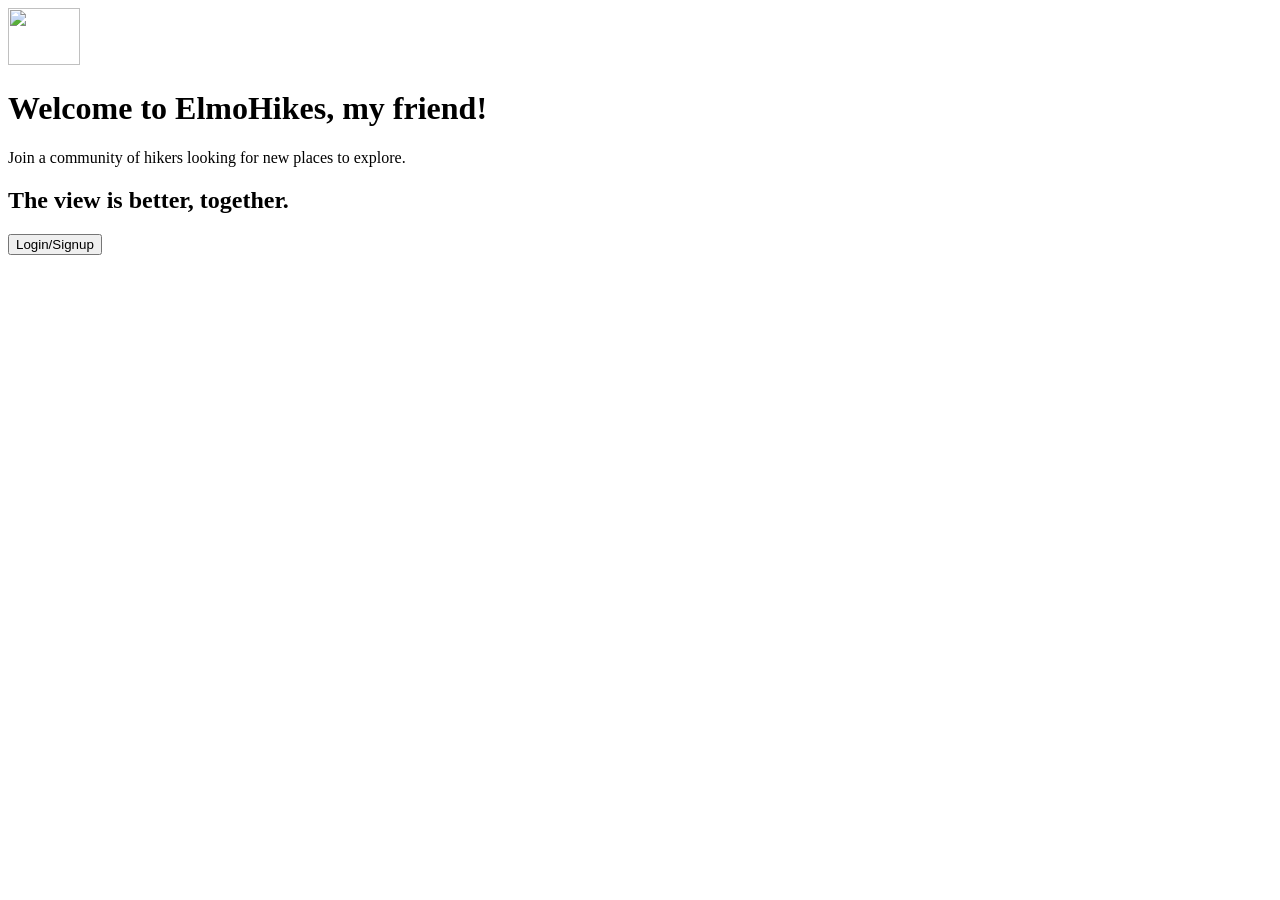
==== index.html @ 10d6625e "Initial commit" ====
<!DOCTYPE html>
<html lang="en">

<head>
    <title>My BCIT Project</title>
    <meta name="comp1800 template" content="My 1800 App">

    <!-- Required meta tags -->
    <meta charset="utf-8">
    <meta name="viewport" content="width=device-width, initial-scale=1">

    <!-- Web Components for shared navbar and footer layout -->
    <!-- <script type="module" src="/src/components/site-navbar.js"></script>-->
    <!--<script type="module" src="/src/components/site-footer.js"></script> -->
</head>

<body>
    <!------------------------------>
    <!-- Your HTML Layout go here -->
    <!------------------------------>

    <!-- our own navbar goes here -->
    <!-- <site-navbar></site-navbar> -->

    <!-- Main content goes here -->
    <!-- This is the welcome on the landing page, with a login/signup button -->
    <div class="container">
        <div class=" px-4 py-5 my-5 text-center">
            <img class="d-block mx-auto mb-4" src="/images/image.jpg" alt="" width="72" height="57">
            <h1 class="display-5 fw-bold">Welcome to ElmoHikes, <span id="name-goes-here">my friend!</span></h1>
            <div class="col-lg-6 mx-auto">
                <p class="lead mb-4">Join a community of hikers looking for new places to explore.</p>
                <h2>The view is better, together.</h2>
                <div class="d-grid justify-content-sm-center">
                    <!-- Make this button clickable, using onclick event listener -->
                    <button onclick="window.location.href='login.html'" type="button"
                        class="btn btn-info btn-lg">Login/Signup</button>
                </div>
            </div>
        </div>
    </div>

    <!-- our own footer goes here -->
    <!-- <site-footer></site-footer> -->

    <!---------------------------------------------->
    <!-- Your own JavaScript scripts go here      -->
    <!---------------------------------------------->
    <script type="module" src="/src/app.js"></script>

</body>

</html>
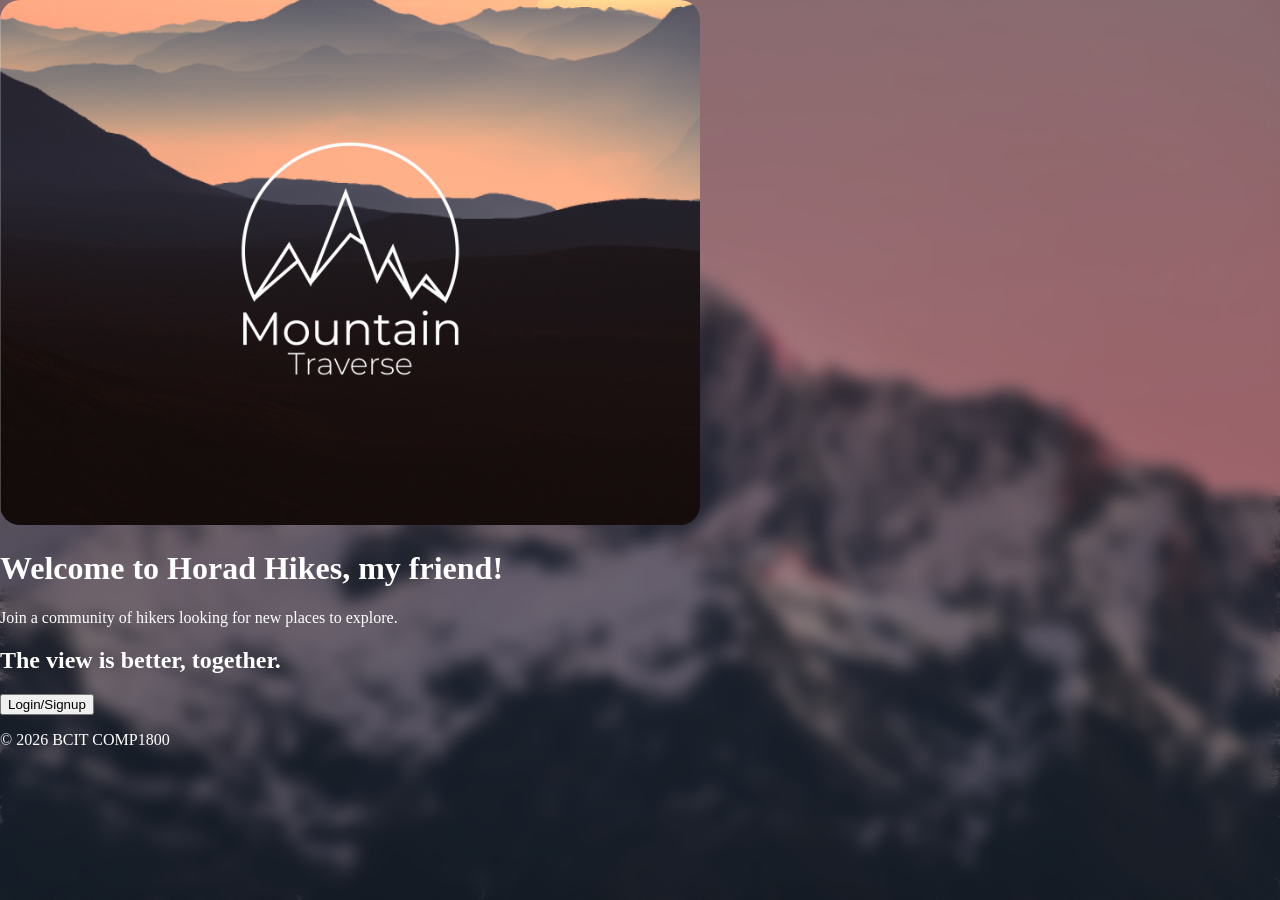
==== commit 8705b15e: "Complete demo 06" ====
--- a/index.html
+++ b/index.html
@@ -1,53 +1,81 @@
-<!DOCTYPE html>
+<!doctype html>
 <html lang="en">
-
-<head>
+  <head>
     <title>My BCIT Project</title>
-    <meta name="comp1800 template" content="My 1800 App">
+    <meta name="comp1800 template" content="My 1800 App" />
 
     <!-- Required meta tags -->
-    <meta charset="utf-8">
-    <meta name="viewport" content="width=device-width, initial-scale=1">
+    <meta charset="utf-8" />
+    <meta name="viewport" content="width=device-width, initial-scale=1" />
 
     <!-- Web Components for shared navbar and footer layout -->
-    <!-- <script type="module" src="/src/components/site-navbar.js"></script>-->
-    <!--<script type="module" src="/src/components/site-footer.js"></script> -->
-</head>
+    <script type="module" src="/src/components/site-navbar.js"></script>
+    <script type="module" src="/src/components/site-footer.js"></script>
+    <link rel="stylesheet" href="style.css" />
+  </head>
 
-<body>
+  <body
+    style="
+      background-image: url(&quot;public/images/pexels-photo-14678597.avif&quot;);
+      background-repeat: no-repeat;
+      background-position: center;
+      background-attachment: fixed;
+      margin: 0;
+      background-size: cover;
+      height: 100vh;
+      z-index: 1;
+    "
+  >
+    <div class="blur">
+
+    
     <!------------------------------>
     <!-- Your HTML Layout go here -->
     <!------------------------------>
+      <!-- our own navbar goes here -->
+      <site-navbar></site-navbar>
 
-    <!-- our own navbar goes here -->
-    <!-- <site-navbar></site-navbar> -->
+      <!-- Main content goes here -->
+      <!-- This is the welcome on the landing page, with a login/signup button -->
+      <div class="container">
+        <div class="px-4 py-5 my-5 text-center" style="color: white;">
+          <img
+            class="d-block mx-auto mb-4 mw-100 mh-50"
+            src="public/images/welcome.jpg"
+            alt=""
+            ;
+            width="700px"
+            style="border-radius: 20px;"
+          />
+          <h1 class="display-5 fw-bold">
+            Welcome to Horad Hikes, <span id="name-goes-here">my friend!</span>
+          </h1>
+          <div class="col-lg-6 mx-auto">
+            <p class="lead mb-4">
+              Join a community of hikers looking for new places to explore.
+            </p>
+            <h2>The view is better, together.</h2>
+            <div class="d-grid justify-content-sm-center">
+              <!-- Make this button clickable, using onclick event listener -->
+              <button
+                onclick="window.location.href = 'login.html'"
+                type="button"
+                class="btn btn-info btn-lg"
+              >
+                Login/Signup
+              </button>
+            </div>
+          </div>
+        </div>
+      </div>
 
-    <!-- Main content goes here -->
-    <!-- This is the welcome on the landing page, with a login/signup button -->
-    <div class="container">
-        <div class=" px-4 py-5 my-5 text-center">
-            <img class="d-block mx-auto mb-4" src="/images/image.jpg" alt="" width="72" height="57">
-            <h1 class="display-5 fw-bold">Welcome to ElmoHikes, <span id="name-goes-here">my friend!</span></h1>
-            <div class="col-lg-6 mx-auto">
-                <p class="lead mb-4">Join a community of hikers looking for new places to explore.</p>
-                <h2>The view is better, together.</h2>
-                <div class="d-grid justify-content-sm-center">
-                    <!-- Make this button clickable, using onclick event listener -->
-                    <button onclick="window.location.href='login.html'" type="button"
-                        class="btn btn-info btn-lg">Login/Signup</button>
-                </div>
-            </div>
-        </div>
+      <!-- our own footer goes here -->
+      <site-footer></site-footer>
     </div>
 
-    <!-- our own footer goes here -->
-    <!-- <site-footer></site-footer> -->
-
-    <!---------------------------------------------->
-    <!-- Your own JavaScript scripts go here      -->
-    <!---------------------------------------------->
-    <script type="module" src="/src/app.js"></script>
-
-</body>
-
+      <!---------------------------------------------->
+      <!-- Your own JavaScript scripts go here      -->
+      <!---------------------------------------------->
+      <script type="module" src="/src/app.js"></script>
+  </body>
 </html>
--- a/style.css
+++ b/style.css
@@ -0,0 +1,10 @@
+.blur{
+    position: absolute;
+    top: 0;
+    left: 0;
+    z-index: 5;
+    background-color: rgba(32, 31, 28, 0.356) ;
+    width: 100%;
+    height: 100%;
+    backdrop-filter: blur(8px);
+}
